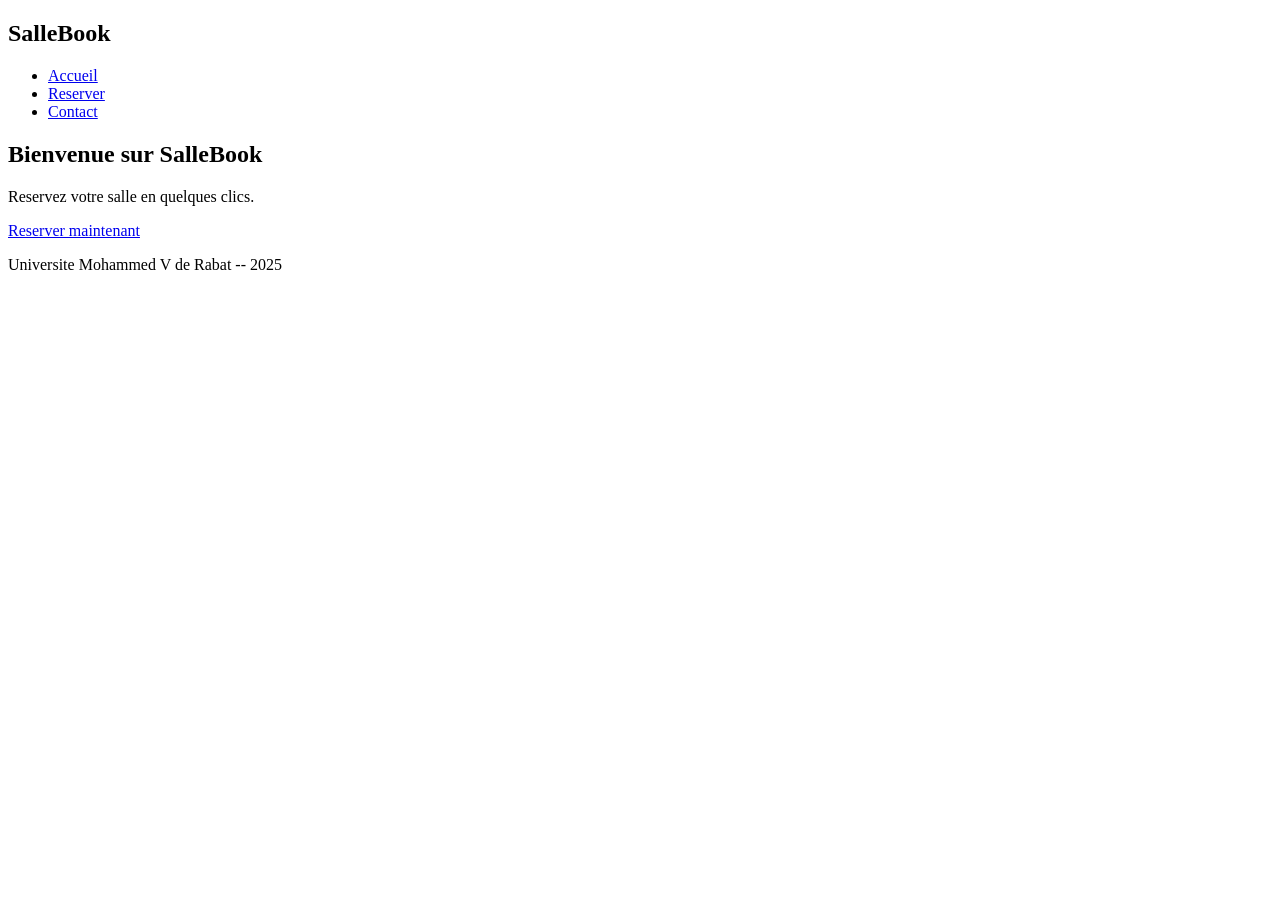
==== index.html @ c6969320 "feat: initialisation projet SalleBook" ====
<!DOCTYPE html>
<html lang="fr">
<head>
    <meta charset="UTF-8">
    <meta name="viewport" content="width=device-width, initial-scale=1.0">
    <title>SalleBook -- Reservation de salles</title>
    <link rel="stylesheet" href="css/style.css">
</head>
<body>
    <header>
        <nav>
            <h1>SalleBook</h1>
            <ul>
                <li><a href="index.html">Accueil</a></li>
                <li><a href="reservation.html">Reserver</a></li>
                <li><a href="contact.html">Contact</a></li>
            </ul>
        </nav>
    </header>

    <main>
        <section class="hero">
            <h2>Bienvenue sur SalleBook</h2>
            <p>Reservez votre salle en quelques clics.</p>
            <a href="reservation.html" class="btn-primary">
                Reserver maintenant
            </a>
        </section>
    </main>

    <footer>
        <p>Universite Mohammed V de Rabat -- 2025</p>
    </footer>
</body>
</html>
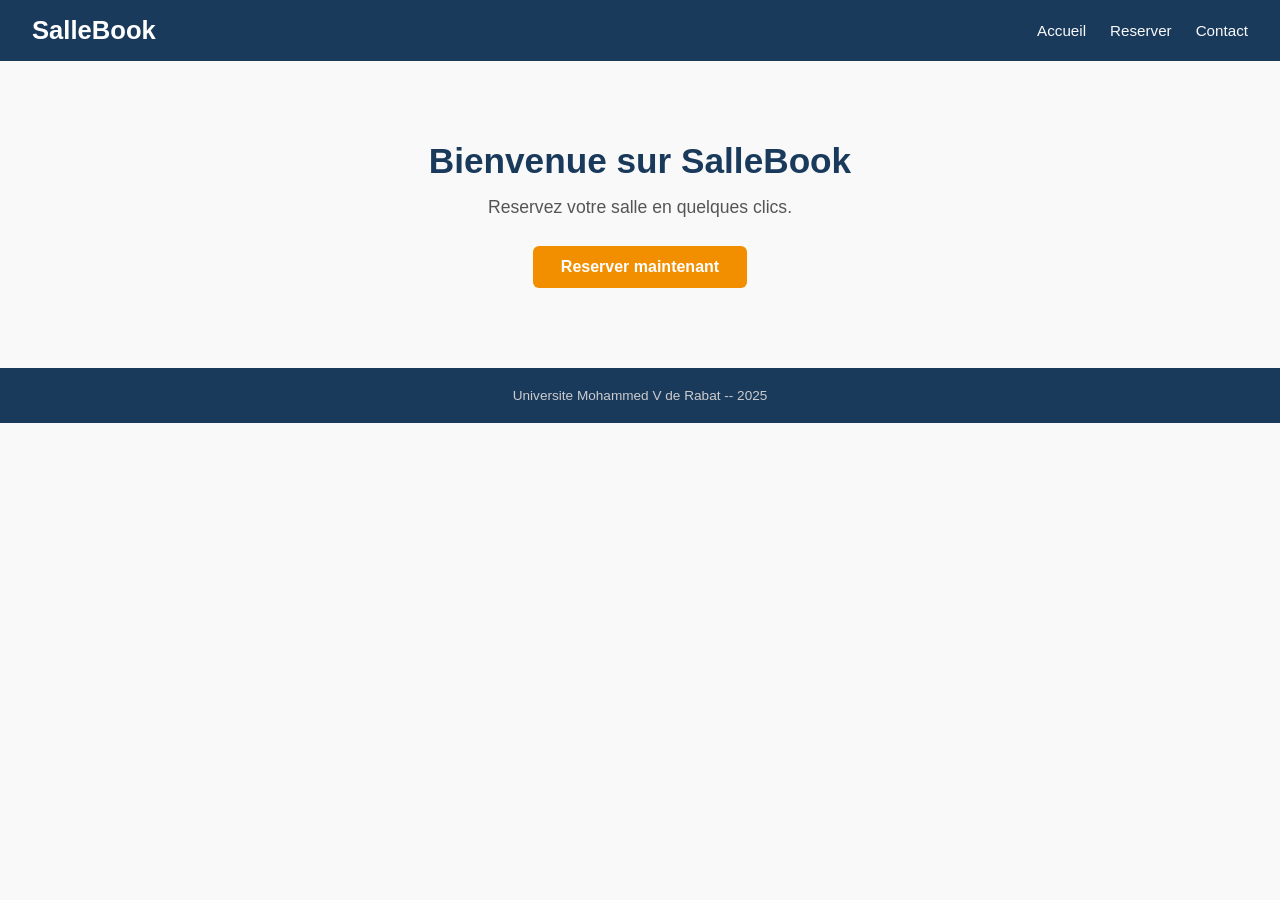
==== commit 24ff2c43: "style(html): nouveau titre onglet accueil(Asma)" ====
--- a/index.html
+++ b/index.html
@@ -3,7 +3,7 @@
 <head>
     <meta charset="UTF-8">
     <meta name="viewport" content="width=device-width, initial-scale=1.0">
-    <title>SalleBook -- Reservation de salles</title>
+    <title>SalleBook-- Reservez votre salle en ligne</title>
     <link rel="stylesheet" href="css/style.css">
 </head>
 <body>
--- a/css/style.css
+++ b/css/style.css
@@ -0,0 +1,90 @@
+/* =====================================
+   SalleBook -- Styles principaux
+   ===================================== */
+
+* {
+    margin: 0;
+    padding: 0;
+    box-sizing: border-box;
+}
+
+body {
+    font-family: 'Segoe UI', Arial, sans-serif;
+    color: #2c2c2c;
+    background-color: #f9f9f9;
+}
+
+/* Navigation */
+header {
+    background-color: #1a3a5c;
+    padding: 16px 32px;
+}
+
+nav {
+    display: flex;
+    justify-content: space-between;
+    align-items: center;
+}
+
+nav h1 {
+    color: #ffffff;
+    font-size: 1.6rem;
+}
+
+nav ul {
+    list-style: none;
+    display: flex;
+    gap: 24px;
+}
+
+nav ul li a {
+    color: #f9f9f9;
+    text-decoration: none;
+    font-size: 0.95rem;
+}
+
+nav ul li a:hover {
+    color: #f18f01;
+}
+
+/* Hero section */
+.hero {
+    text-align: center;
+    padding: 80px 20px;
+}
+
+.hero h2 {
+    font-size: 2.2rem;
+    color: #1a3a5c;
+    margin-bottom: 16px;
+}
+
+.hero p {
+    font-size: 1.1rem;
+    color: #555;
+    margin-bottom: 28px;
+}
+
+/* Bouton principal */
+.btn-primary {
+    display: inline-block;
+    background-color: #f18f01;
+    color: #ffffff;
+    padding: 12px 28px;
+    border-radius: 6px;
+    text-decoration: none;
+    font-weight: bold;
+}
+
+.btn-primary:hover {
+    background-color: #1a3a5c;
+}
+
+/* Footer */
+footer {
+    text-align: center;
+    padding: 20px;
+    background-color: #1a3a5c;
+    color: #cccccc;
+    font-size: 0.85rem;
+}
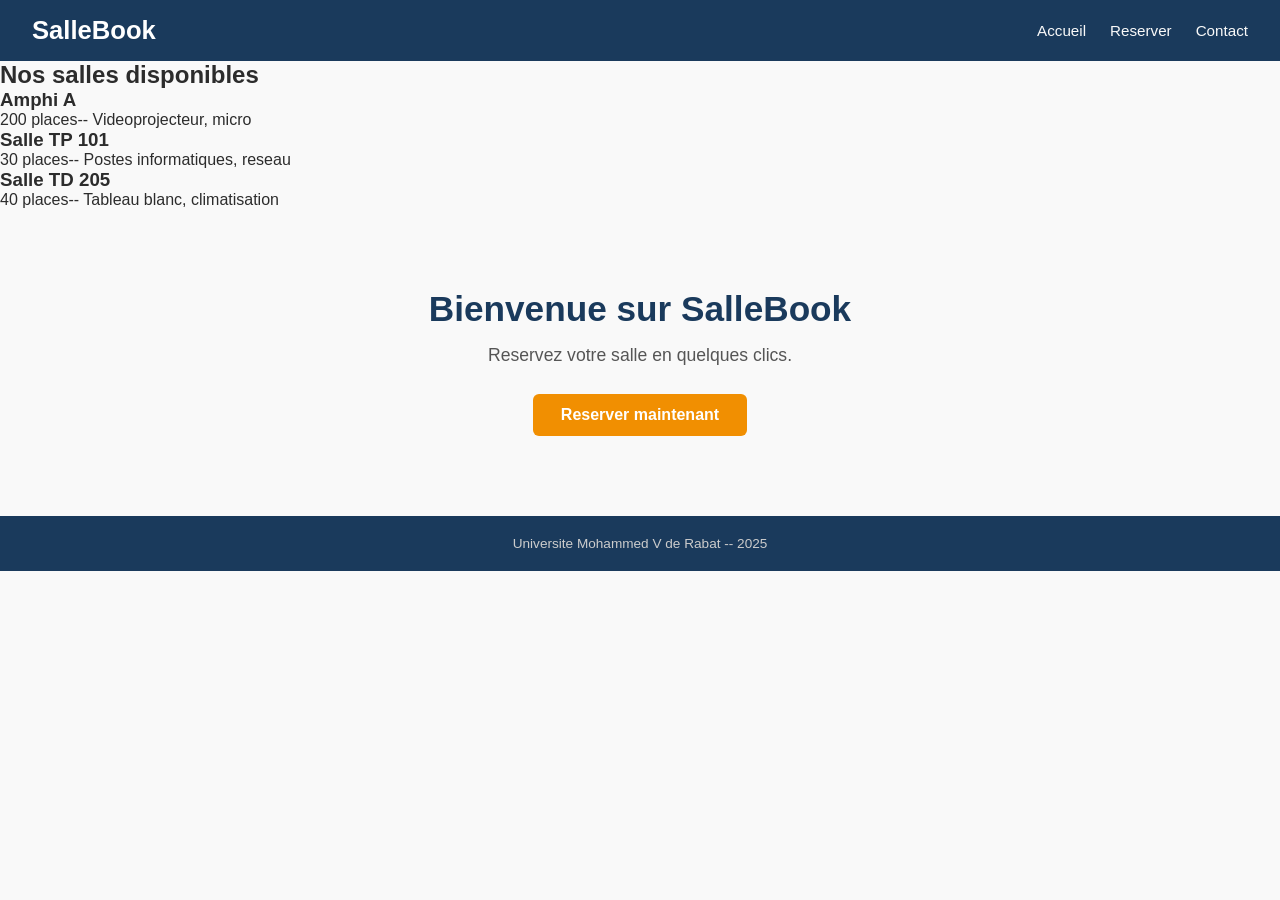
==== commit 1360c17b: "feat(html): ajout section liste des salles disponibles" ====
--- a/index.html
+++ b/index.html
@@ -3,7 +3,7 @@
 <head>
     <meta charset="UTF-8">
     <meta name="viewport" content="width=device-width, initial-scale=1.0">
-    <title>SalleBook-- Reservez votre salle en ligne</title>
+<title>SalleBook-- Reservez votre salle en ligne</title>
     <link rel="stylesheet" href="css/style.css">
 </head>
 <body>
@@ -17,6 +17,23 @@
             </ul>
         </nav>
     </header>
+    <section class="salles">
+<h2>Nos salles disponibles</h2>
+<div class="cards">
+<div class="card">
+<h3>Amphi A</h3>
+<p>200 places-- Videoprojecteur, micro</p>
+</div>
+<div class="card">
+<h3>Salle TP 101</h3>
+<p>30 places-- Postes informatiques, reseau</p>
+</div>
+<div class="card">
+<h3>Salle TD 205</h3>
+<p>40 places-- Tableau blanc, climatisation</p>
+</div>
+</div>
+</section>
 
     <main>
         <section class="hero">
--- a/css/style.css
+++ b/css/style.css
@@ -87,4 +87,33 @@
     background-color: #1a3a5c;
     color: #cccccc;
     font-size: 0.85rem;
+}
+/* Formulaires */
+.form-section {
+max-width: 600px;
+margin: 40px auto;
+padding: 0 20px;
+}
+.form-section h2 {
+color: #1a3a5c;
+margin-bottom: 24px;
+}
+label {
+display: block;
+font-weight: bold;
+margin-top: 16px;
+margin-bottom: 6px;
+color: #1a3a5c;
+}
+input, select, textarea {
+width: 100%;
+padding: 10px 12px;
+border: 1px solid #cccccc;
+border-radius: 5px;
+font-size: 0.95rem;
+}
+input:focus, select:focus, textarea:focus {
+outline: none;
+border-color: #1a3a5c;
+box-shadow: 0 0 0 2px rgba(26, 58, 92, 0.15);
 }
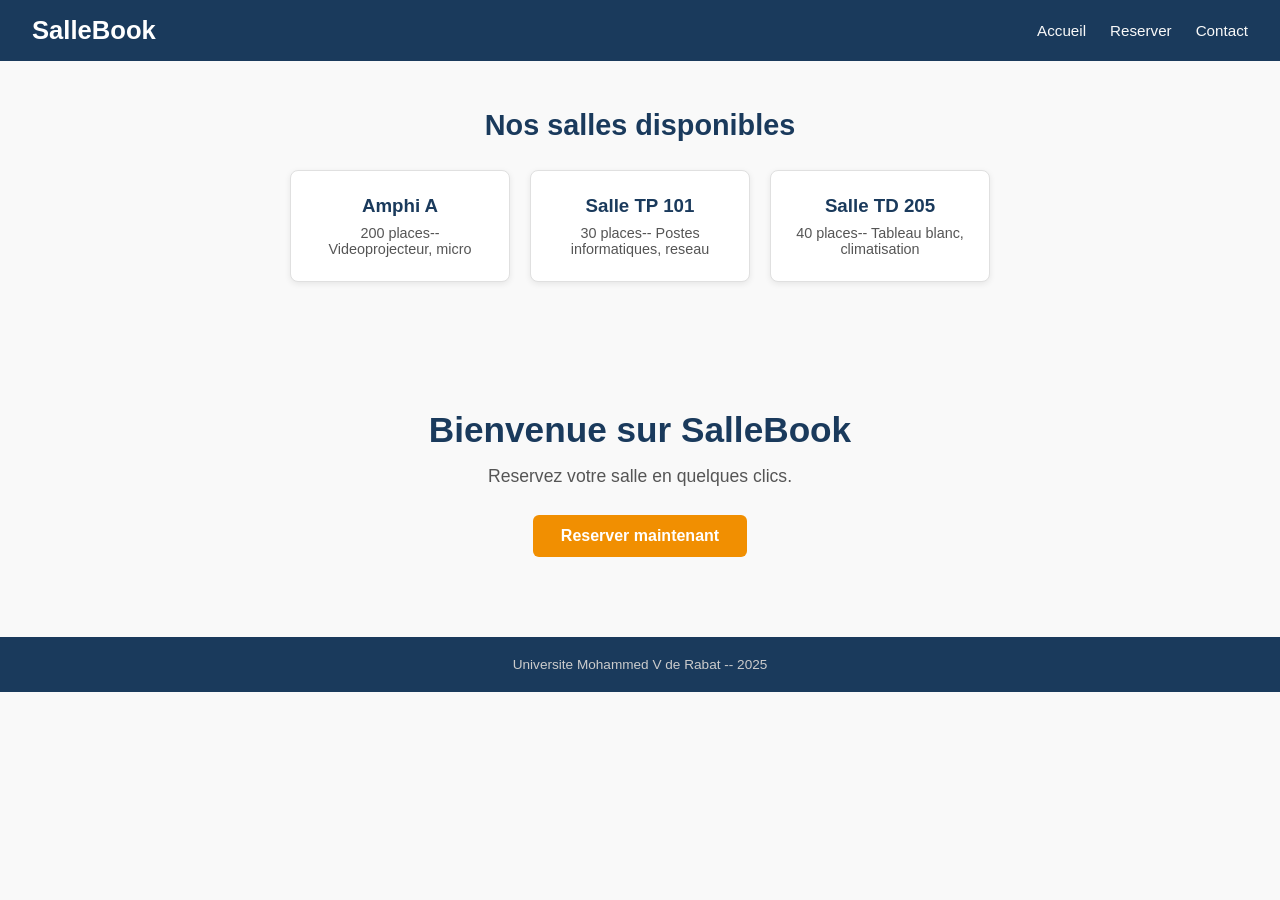
==== commit 29d86a63: "feat(css): ajout responsive design et tablette" ====
--- a/index.html
+++ b/index.html
@@ -3,6 +3,8 @@
 <head>
     <meta charset="UTF-8">
     <meta name="viewport" content="width=device-width, initial-scale=1.0">
+    <link rel="stylesheet" href="css/style.css">
+<link rel="stylesheet" href="css/responsive.css"> 
 <title>SalleBook-- Reservez votre salle en ligne</title>
     <link rel="stylesheet" href="css/style.css">
 </head>
--- a/css/style.css
+++ b/css/style.css
@@ -116,4 +116,36 @@
 outline: none;
 border-color: #1a3a5c;
 box-shadow: 0 0 0 2px rgba(26, 58, 92, 0.15);
+}
+/* Section salles */
+.salles {
+padding: 48px 32px;
+text-align: center;
+}
+.salles h2 {
+color: #1a3a5c;
+margin-bottom: 28px;
+font-size: 1.8rem;
+}
+.cards {
+display: flex;
+gap: 20px;
+justify-content: center;
+flex-wrap: wrap;
+}
+.card {
+background: #ffffff;
+border: 1px solid #e0e0e0;
+border-radius: 8px;
+padding: 24px;
+width: 220px;
+box-shadow: 0 2px 6px rgba(0,0,0,0.08);
+}
+.card h3 {
+color: #1a3a5c;
+margin-bottom: 8px;
+}
+.card p {
+color: #555555;
+font-size: 0.9rem;
 }
--- a/css/responsive.css
+++ b/css/responsive.css
@@ -0,0 +1,38 @@
+css/responsive.css
+/* ======================================
+SalleBook-- Styles responsive (mobile)
+====================================== */
+/* Tablettes (max 768px) */
+@media (max-width: 768px) {
+nav {
+flex-direction: column;
+gap: 12px;
+text-align: center;
+}
+nav ul {
+flex-direction: column;
+gap: 10px;
+}
+.hero h2 {
+font-size: 1.6rem;
+}
+.hero {
+padding: 50px 16px;
+}
+}
+/* Mobiles (max 480px) */
+@media (max-width: 480px) {
+nav h1 {
+font-size: 1.3rem;
+}
+.hero h2 {
+font-size: 1.3rem;
+}
+.hero p {
+font-size: 0.95rem;
+}
+.btn-primary {
+padding: 10px 20px;
+font-size: 0.9rem;
+}
+}
--- a/css/style.css
+++ b/css/style.css
@@ -116,4 +116,36 @@
 outline: none;
 border-color: #1a3a5c;
 box-shadow: 0 0 0 2px rgba(26, 58, 92, 0.15);
+}
+/* Section salles */
+.salles {
+padding: 48px 32px;
+text-align: center;
+}
+.salles h2 {
+color: #1a3a5c;
+margin-bottom: 28px;
+font-size: 1.8rem;
+}
+.cards {
+display: flex;
+gap: 20px;
+justify-content: center;
+flex-wrap: wrap;
+}
+.card {
+background: #ffffff;
+border: 1px solid #e0e0e0;
+border-radius: 8px;
+padding: 24px;
+width: 220px;
+box-shadow: 0 2px 6px rgba(0,0,0,0.08);
+}
+.card h3 {
+color: #1a3a5c;
+margin-bottom: 8px;
+}
+.card p {
+color: #555555;
+font-size: 0.9rem;
 }
